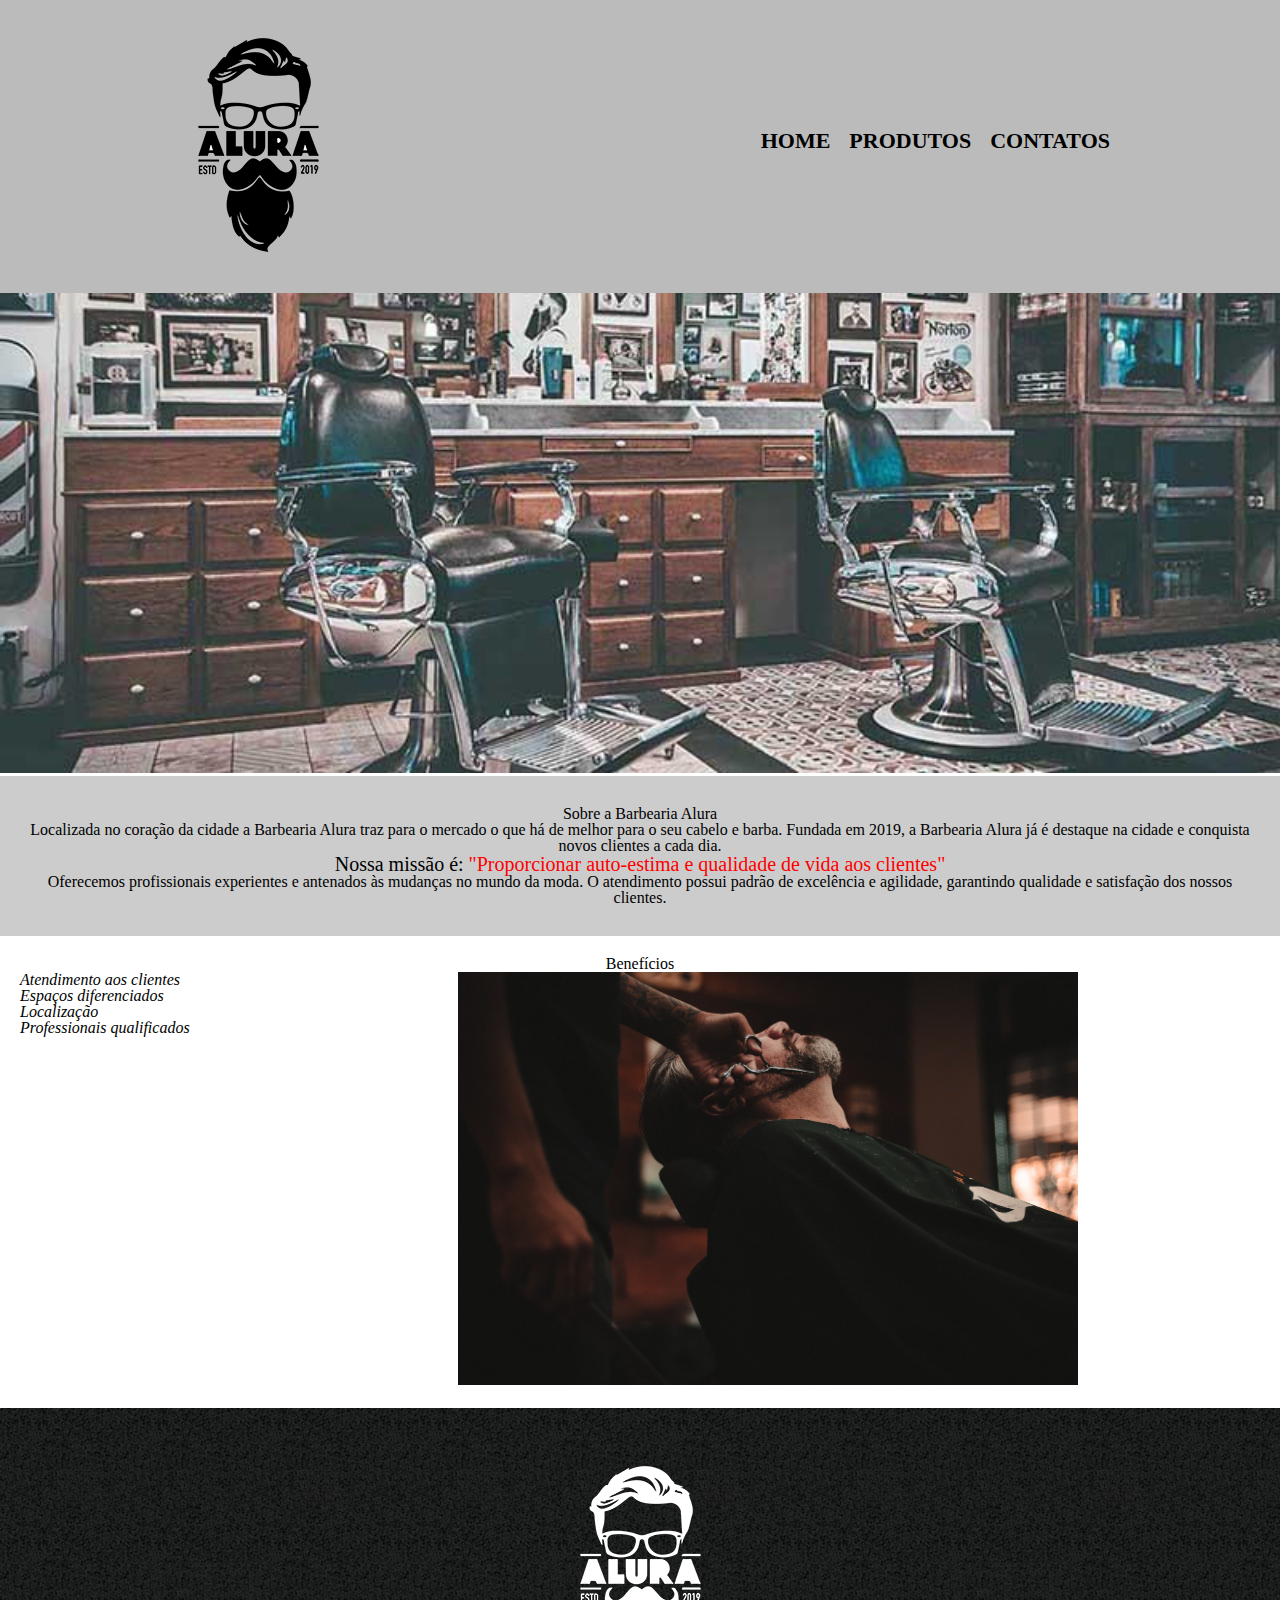
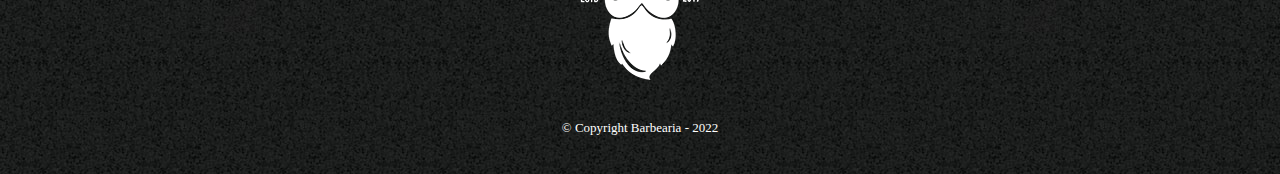
==== index.html @ fc6fbb40 "initial commit" ====
<!DOCTYPE html>
<html lang="pt-br">

<head>
    <meta charset="UTF-8">
    <title>Home - Barbearia</title>
    <link rel="stylesheet" href="reset.css" />
    <link rel="stylesheet" href="style.css" />
    <link rel="stylesheet" href="header.css" />
    <link rel="stylesheet" href="footer.css" />

</head>

<body>
    <header id="header">
        <div class="caixa">
            <h1><img src="image/logo.png" /></h1>
            <nav>
                <ul>
                    <li><a href="index.html">Home</a></li>
                    <li><a href="produtos.html">Produtos</a></li>
                    <li><a href="contatos.html">Contatos</a></li>
                </ul>
            </nav>
        </div>
    </header>

    <main>
        <img id='banner' src="image/banner.jpg">
        <div class="principal">
            <h2 class="titulo-centralizado">Sobre a Barbearia Alura</h2>
            <p>Localizada no coração da cidade a <strong>Barbearia Alura</strong> traz para o mercado o que há de melhor
                para o
                seu
                cabelo e barba. Fundada em 2019, a Barbearia Alura já é destaque na cidade e conquista novos clientes a
                cada
                dia.
            </p>
            <p id="missao"><em>Nossa missão é: <strong>"Proporcionar auto-estima e qualidade de vida aos
                        clientes"</strong></em></p>
            <p>Oferecemos profissionais experientes e antenados às mudanças no mundo da moda. O atendimento possui
                padrão de
                excelência e agilidade, garantindo qualidade e satisfação dos nossos clientes.</p>
        </div>
        <div class="beneficios">
            <h3 class="titulo-centralizado">Benefícios</h3>
            <ul id="beneficios-itens" class="beneficios-itens">
                <li class="itens">Atendimento aos clientes</li>
                <li class="itens">Espaços diferenciados</li>
                <li class="itens">Localização</li>
                <li class="itens">Professionais qualificados</li>
            </ul>
            <img id="beneficios" class="beneficiosimage" src="image/beneficios.jpg" />
        </div>
    </main>

    <footer>
        <img src="image/logo-branco.png">
        <p class="copyright">&copy; Copyright Barbearia - 2022</p>
    </footer>

</body>

</html>
---- style.css ----
body {
    background: #FFF;
}
#banner{
    width: 100%;
}
.titulo-principal{
    padding-left: 20px;
}
.titulo-centralizado{
    text-align: center;
}

p {
    text-align: center;
}

#missao{
    font-size: 20px;
}

em strong {
    color: red;
}

.itens {
    font-style: italic;    
}
.principal{
    background: #CCC;
    padding: 30px;
}
.beneficios{
    background: #FFF;
    padding: 20px;
}

.beneficios-itens{
    display: inline-block;
    vertical-align: top;
    width: 20%;
    margin-right: 15%;
}
.beneficiosimage{
    width: 50%;
}
---- header.css ----
header {
    background: #BBB;
    padding: 20px 0;
}

.caixa {
    position: relative;
    width: 940px;
    margin: 0 auto;
}

nav {
    position: absolute;
    top: 110px;
    right: 0px;
}

nav li {
    display: inline;
    margin: 0 0 0 15px;
}

nav a {
    text-transform: uppercase;
    color: #000;
    font-weight: bold;
    font-size: 22px;
    text-decoration: none;
}

nav a:hover {
    color: #C78C19;
    text-decoration: underline;
}
---- footer.css ----
footer{
    text-align: center;    
    background: url("image/bg.jpg");
    padding: 40px 0;
}
.copyright{
    color: #FFF;
    font-size: 13px;
    margin-top: 20px;
}
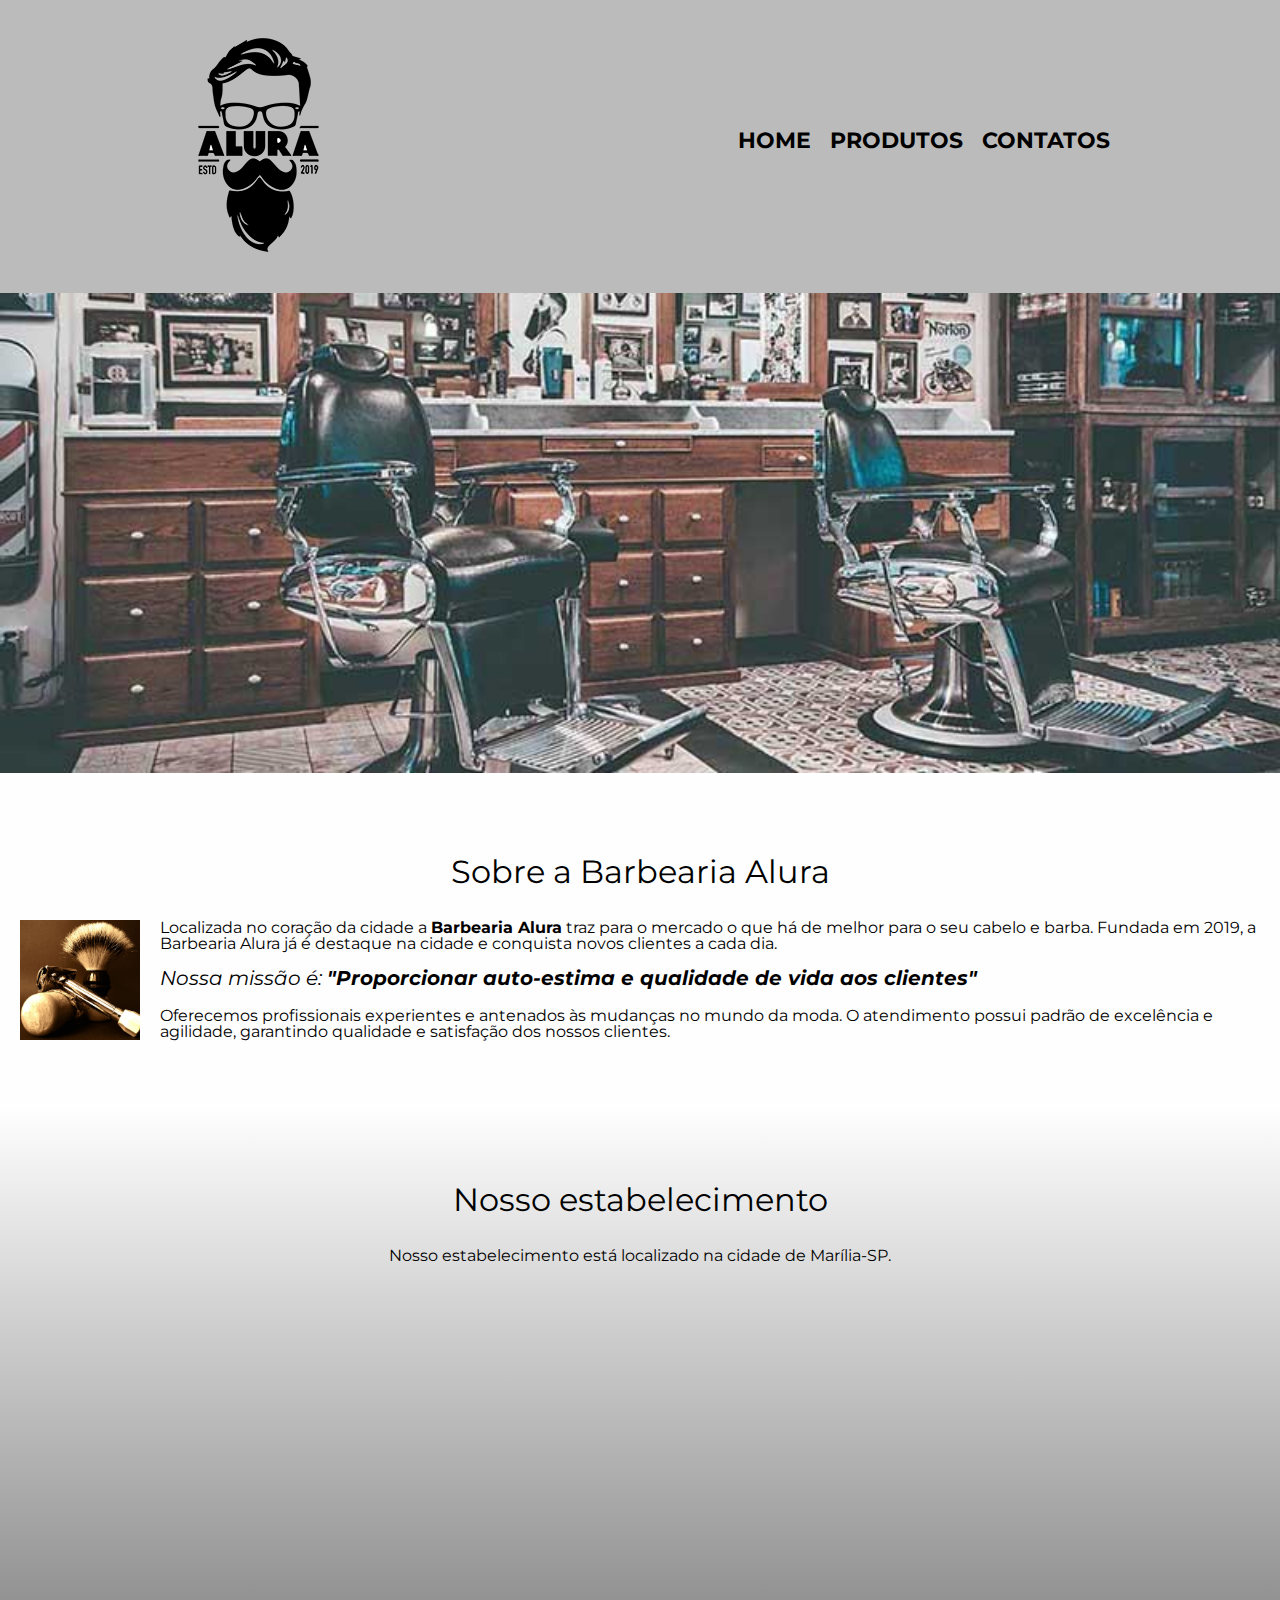
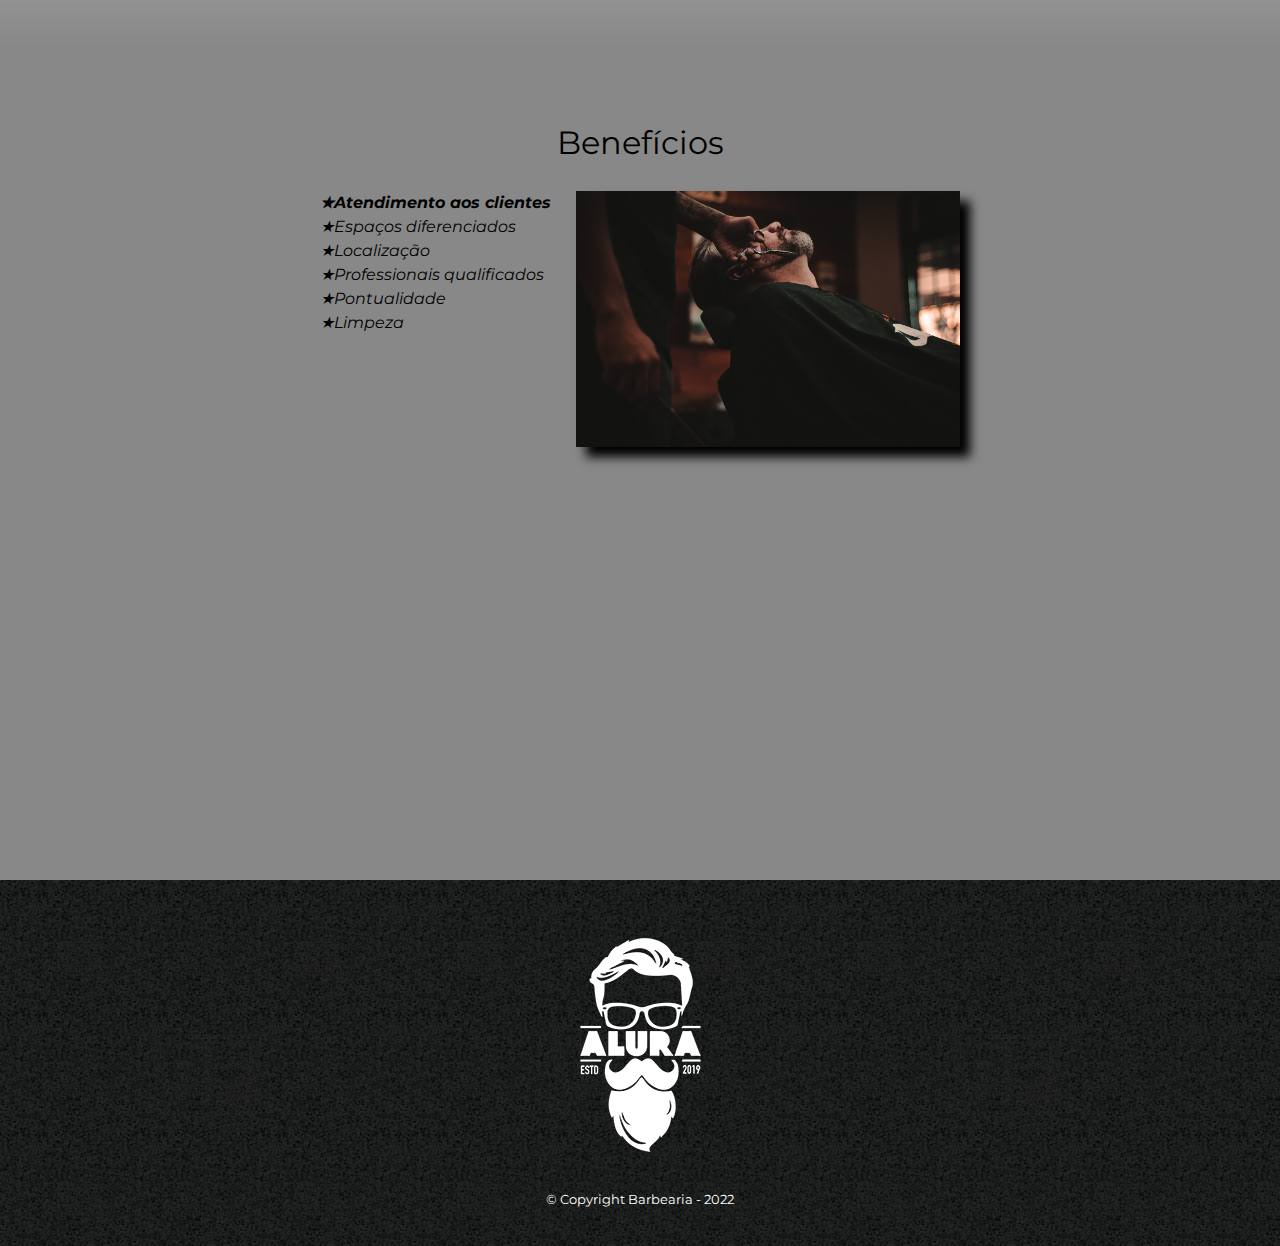
==== commit 987f7855: "finalizando o projeto" ====
--- a/index.html
+++ b/index.html
@@ -3,11 +3,15 @@
 
 <head>
     <meta charset="UTF-8">
+    <meta name="viewport" content="width=device-width"/>
     <title>Home - Barbearia</title>
     <link rel="stylesheet" href="reset.css" />
+    <link rel="stylesheet" href="header.css" />
     <link rel="stylesheet" href="style.css" />
-    <link rel="stylesheet" href="header.css" />
     <link rel="stylesheet" href="footer.css" />
+    <link rel="preconnect" href="https://fonts.googleapis.com">
+    <link rel="preconnect" href="https://fonts.gstatic.com" crossorigin>
+    <link href="https://fonts.googleapis.com/css2?family=Montserrat&display=swap" rel="stylesheet">
 
 </head>
 
@@ -26,9 +30,10 @@
     </header>
 
     <main>
-        <img id='banner' src="image/banner.jpg">
-        <div class="principal">
-            <h2 class="titulo-centralizado">Sobre a Barbearia Alura</h2>
+        <img class='banner' src="image/banner.jpg">
+        <section class="principal">
+            <h2 class="titulo-principal">Sobre a Barbearia Alura</h2>
+            <img class="utensilios" src="image/utensilios.jpg" alt="Utensilios de barbeiro" />
             <p>Localizada no coração da cidade a <strong>Barbearia Alura</strong> traz para o mercado o que há de melhor
                 para o
                 seu
@@ -41,17 +46,37 @@
             <p>Oferecemos profissionais experientes e antenados às mudanças no mundo da moda. O atendimento possui
                 padrão de
                 excelência e agilidade, garantindo qualidade e satisfação dos nossos clientes.</p>
-        </div>
-        <div class="beneficios">
-            <h3 class="titulo-centralizado">Benefícios</h3>
-            <ul id="beneficios-itens" class="beneficios-itens">
-                <li class="itens">Atendimento aos clientes</li>
-                <li class="itens">Espaços diferenciados</li>
-                <li class="itens">Localização</li>
-                <li class="itens">Professionais qualificados</li>
-            </ul>
-            <img id="beneficios" class="beneficiosimage" src="image/beneficios.jpg" />
-        </div>
+        </section>
+
+        <section class="mapa">
+            <h3 class="titulo-principal">Nosso estabelecimento</h3>
+            <p>Nosso estabelecimento está localizado na cidade de Marília-SP.</p>
+            <div class="mapa-conteudo">
+                <iframe
+                    src="https://www.google.com/maps/embed?pb=!1m18!1m12!1m3!1d3693.4495810239127!2d-49.914618294497124!3d-22.2230147!2m3!1f0!2f0!3f0!3m2!1i1024!2i768!4f13.1!3m3!1m2!1s0x94bfd099a3fd25b7%3A0x2c7783d0bb149968!2sResidencial%20Reserva%20Esmeralda!5e0!3m2!1spt-BR!2sbr!4v1670203842184!5m2!1spt-BR!2sbr"
+                    width="100%" height="300" style="border:0;" allowfullscreen="" loading="lazy"
+                    referrerpolicy="no-referrer-when-downgrade"></iframe>
+            </div>
+        </section>
+
+        <section class="beneficios">
+            <h3 class="titulo-principal">Benefícios</h3>
+            <div class="conteudo-beneficios">
+                <ul id="beneficios-itens" class="beneficios-itens">
+                    <li class="itens">Atendimento aos clientes</li>
+                    <li class="itens">Espaços diferenciados</li>
+                    <li class="itens">Localização</li>
+                    <li class="itens">Professionais qualificados</li>
+                    <li class="itens">Pontualidade</li>
+                    <li class="itens">Limpeza</li>
+                </ul><img id="beneficios" class="beneficiosimage" src="image/beneficios.jpg" />
+            </div>
+            <div class="video">
+                <iframe width="100%" height="315" src="https://www.youtube.com/embed/wcVVXUV0YUY"
+                    title="YouTube video player" frameborder="0" allow="accelerometer; autoplay; clipboard-write; encrypted-media; gyroscope; 
+                picture-in-picture" allowfullscreen></iframe>
+            </div>
+        </section>
     </main>
 
     <footer>
--- a/style.css
+++ b/style.css
@@ -1,46 +1,146 @@
 body {
     background: #FFF;
+    font-family: 'Montserrat', sans-serif;
 }
-#banner{
+
+.banner {
     width: 100%;
 }
-.titulo-principal{
-    padding-left: 20px;
+
+.titulo-principal {
+    text-align: center;
+    font-size: 2em;
+    margin: 1em;
+    clear: left;
 }
-.titulo-centralizado{
+
+.titulo-centralizado {
     text-align: center;
 }
 
-p {
+#missao {
+    font-size: 20px;
+}
+
+.itens {
+    font-style: italic;
+}
+
+.principal {
+    padding: 3em 0;
+    background: #FEFEFE;
+}
+
+.principal p {
+    margin: 0 0 1em;
+}
+
+.principal strong {
+    font-weight: bold;
+}
+
+.principal em {
+    font-style: italic;
+}
+
+.utensilios {
+    width: 120px;
+    float: left;
+    margin: 0 20px 0 20px;
+}
+
+.mapa {
+    padding: 3em 0;
+    background: linear-gradient(#fff, #888);
+}
+
+.mapa p {
+    margin: 0 0 2em;
     text-align: center;
 }
 
-#missao{
-    font-size: 20px;
+.mapa-conteudo {
+    width: 940px;
+    margin: 0 auto;
 }
 
-em strong {
-    color: red;
+.conteudo-beneficios {
+    width: 640px;
+    margin: 0 auto;
+}
+
+.beneficios {
+    background: #888;
+    padding: 3em 0;
+}
+
+.beneficios-itens {
+    display: inline-block;
+    vertical-align: top;
+    width: 40%;
 }
 
 .itens {
-    font-style: italic;    
-}
-.principal{
-    background: #CCC;
-    padding: 30px;
-}
-.beneficios{
-    background: #FFF;
-    padding: 20px;
+    line-height: 1.5;
 }
 
-.beneficios-itens{
-    display: inline-block;
-    vertical-align: top;
-    width: 20%;
-    margin-right: 15%;
+.itens:first-child {
+    font-weight: bold;
 }
-.beneficiosimage{
-    width: 50%;
+
+.itens:before {
+    content: "★";
+}
+
+.beneficiosimage {
+    width: 60%;
+    opacity: 1;
+    transition: 400ms;
+    box-shadow: 10px 10px 10px 0 #000;
+}
+
+.beneficiosimage:hover {
+    opacity: 0.3;
+}
+
+.video {
+    width: 560px;
+    margin: 2em auto;
+}
+
+@media screen and (max-width: 480px) {
+
+    .caixa,
+    .principal,
+    .conteudo-beneficios,
+    .mapa-conteudo,
+    .video {
+        width: auto;
+    }
+
+    .principal {
+        margin: 0% 5% 1% 3%;
+    }
+
+    .mapa {
+        padding: 0 1em;
+    }
+    .beneficios{
+        padding-top: 3em;
+        padding-bottom: 3em;
+        padding-left: 1em;
+        padding-right: 1em;
+    }
+    h1 {
+        text-align: center;
+    }
+
+    nav {
+        position: static;
+    }
+
+    .beneficios-itens,
+    .beneficiosimage {
+        width: 100%;
+    }
 }--- a/footer.css
+++ b/footer.css
@@ -2,6 +2,7 @@
     text-align: center;    
     background: url("image/bg.jpg");
     padding: 40px 0;
+    width: 100%;
 }
 .copyright{
     color: #FFF;
